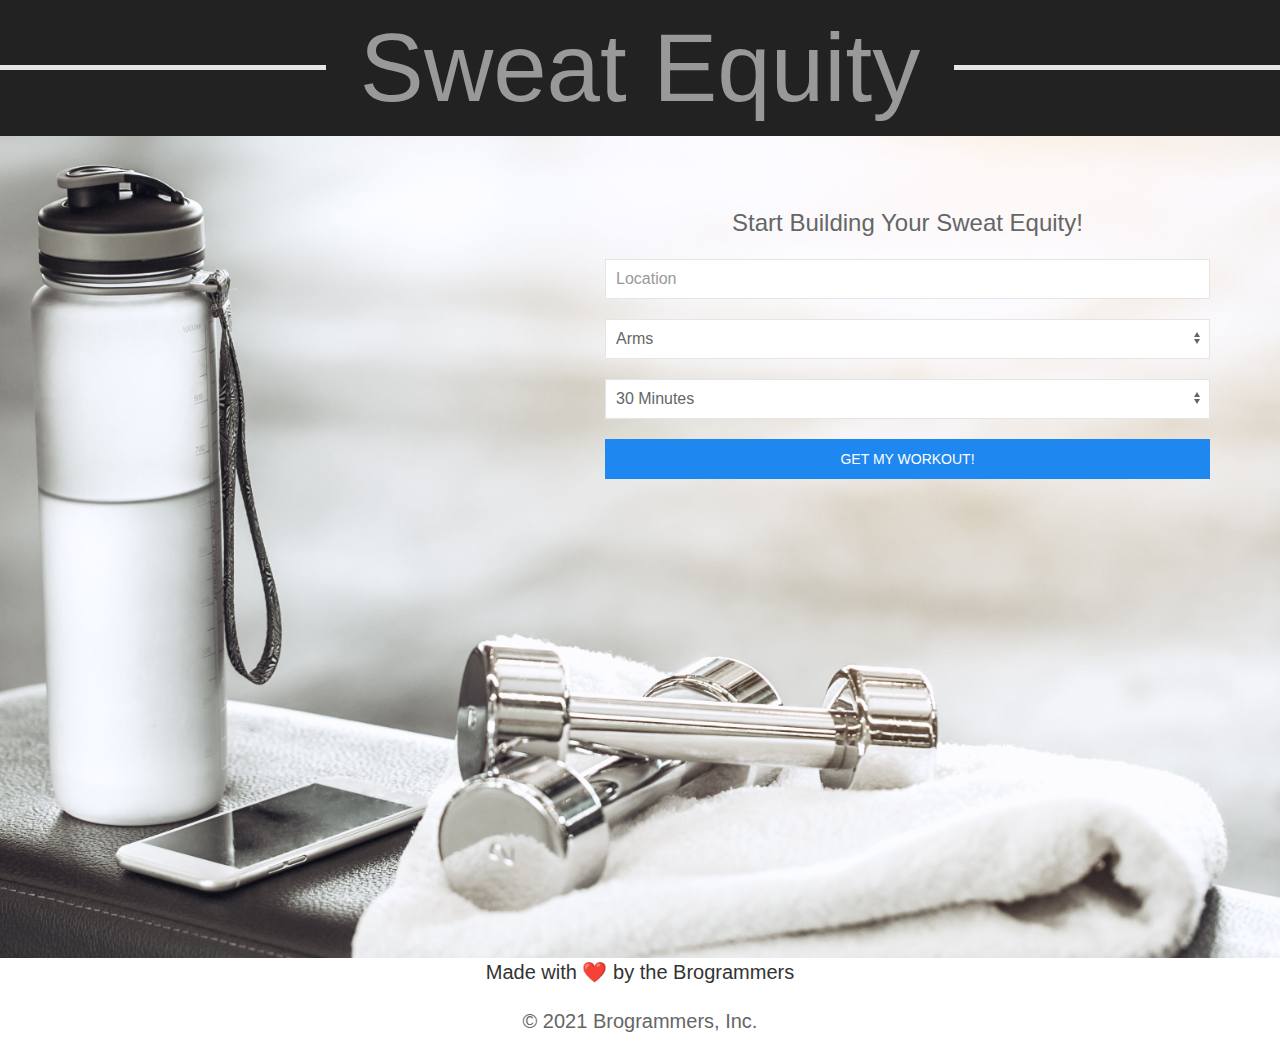
==== index.html @ e7f8662a "updated JS to add even listener to submit button and then fire off getWorkout function and get exerc" ====
<!DOCTYPE html>
<html lang="en">
<head>
    <meta charset="UTF-8">
    <meta http-equiv="X-UA-Compatible" content="IE=edge">
    <meta name="viewport" content="width=device-width, initial-scale=1.0">
    <link rel="stylesheet" href="./css/uikit.min.css" />
    <link rel="stylesheet" href="css/style.css">
    <script src="./js/uikit.min.js"></script>
    <script src="./js/uikit-icons.min.js"></script>
    <title>Sweat Equity</title>
</head>

<body>
    <header>
        <h1 class="uk-heading-line uk-text-muted uk-padding-small uk-text-center uk-heading-large uk-background-secondary uk-margin-remove-bottom"><span>Sweat Equity</span></h1>
    </header>

    <div class="uk-background-blend-lighten uk-background-cover uk-height-large" uk-height-viewport="offset-bottom: true" style="background-image: url(./images/mainbackground.jfif);">

        <form class="uk-flex .uk-flex-center@s uk-flex-right@l uk-margin-large-right">
            <fieldset class="uk-fieldset uk-width-1-2 uk-margin-large-top">
        
                <legend class="uk-legend uk-text-center uk-text-dark">Start Building Your Sweat Equity!</legend>
        
                <div class="uk-margin">
                    <input class="uk-input" type="text" placeholder="Location" id="location">
                </div>
        
                <div class="uk-margin">
                    <select class="uk-select" id="workout-input">
                        <option value="8">Arms</option>
                        <option value="12">Back</option>
                        <option value="11">Chest</option>
                        <option value="9">Legs</option>
                        <option value="13">Shoulders</option>
                    </select>
                </div>

                <div class="uk-margin">
                    <select class="uk-select" id="time-input">
                        <option id="time">30 Minutes</option>
                        <option id="time">1 Hour</option>
                        <option id="time">1:30 Hours</option>
                    </select>
                </div>

                <button class="uk-button uk-button-primary uk-width-1-1 uk-margin-small-bottom" id="getWorkout">Get My Workout!</button>
        
            </fieldset>
        </form>
    </div>

    <footer>
        <h4>Made with ❤️️ by the Brogrammers</h4>
        <p>
            &copy; 2021 Brogrammers, Inc.
        </p>
    </footer>

    <script src="./js/script.js"></script>

</body>

</html>
---- css/style.css ----
footer {
    text-align: center;
    font-size: 20px;
}
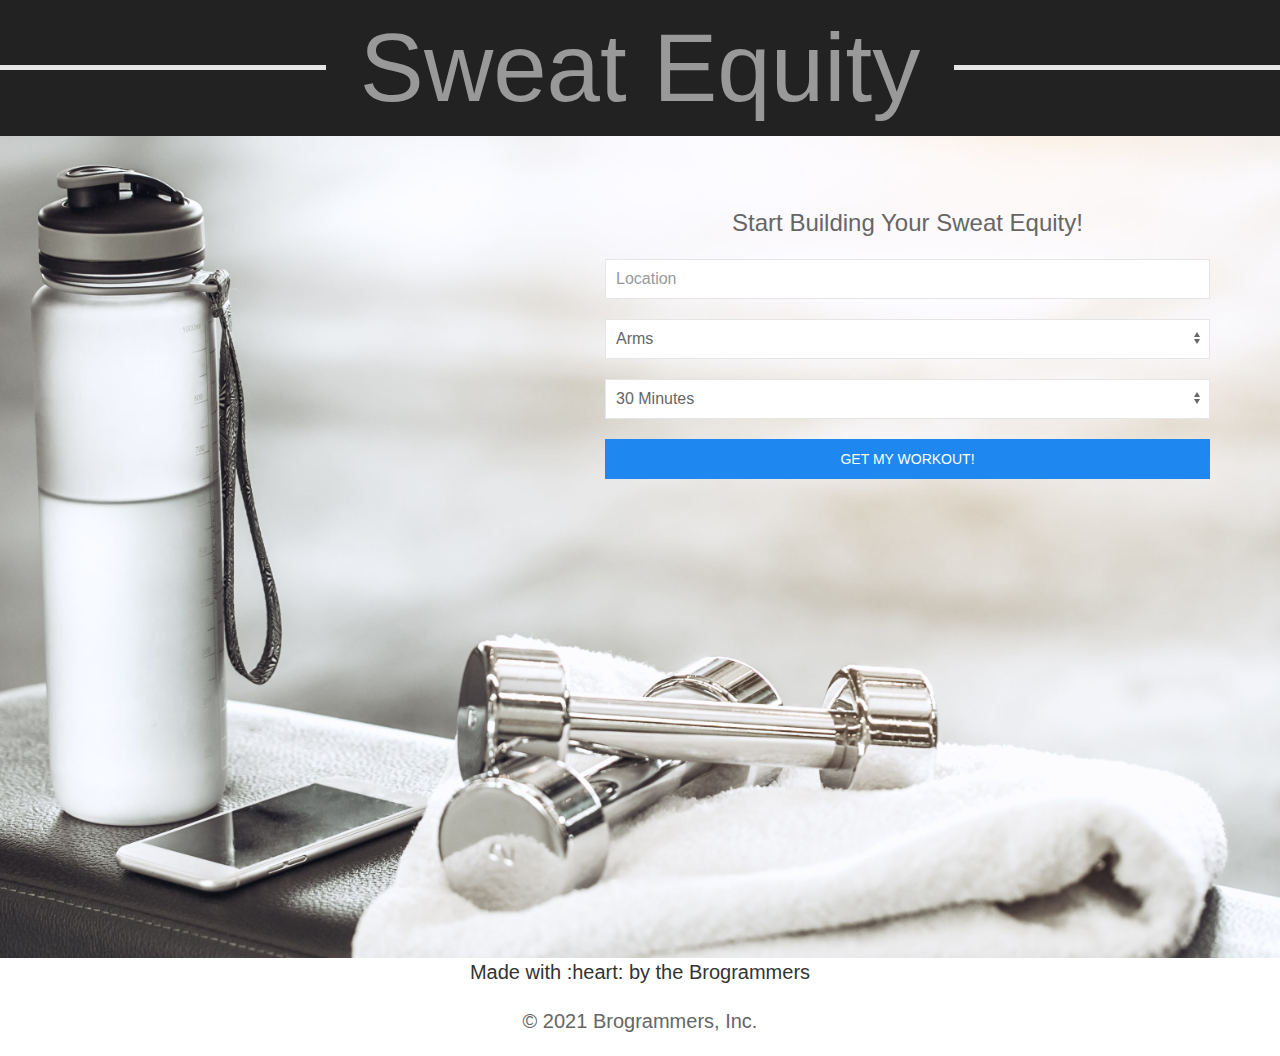
==== commit 27ca4cdc: "new commit with updated files and starting on local storage" ====
--- a/index.html
+++ b/index.html
@@ -1,65 +1,59 @@
 <!DOCTYPE html>
 <html lang="en">
+
 <head>
-    <meta charset="UTF-8">
-    <meta http-equiv="X-UA-Compatible" content="IE=edge">
-    <meta name="viewport" content="width=device-width, initial-scale=1.0">
-    <link rel="stylesheet" href="./css/uikit.min.css" />
-    <link rel="stylesheet" href="css/style.css">
-    <script src="./js/uikit.min.js"></script>
-    <script src="./js/uikit-icons.min.js"></script>
-    <title>Sweat Equity</title>
+  <meta charset="UTF-8">
+  <meta http-equiv="X-UA-Compatible" content="IE=edge">
+  <meta name="viewport" content="width=device-width, initial-scale=1.0">
+  <link rel="stylesheet" href="./css/uikit.min.css" />
+  <link rel="stylesheet" href="css/style.css">
+  <title>Sweat Equity</title>
 </head>
 
 <body>
-    <header>
-        <h1 class="uk-heading-line uk-text-muted uk-padding-small uk-text-center uk-heading-large uk-background-secondary uk-margin-remove-bottom"><span>Sweat Equity</span></h1>
-    </header>
-
-    <div class="uk-background-blend-lighten uk-background-cover uk-height-large" uk-height-viewport="offset-bottom: true" style="background-image: url(./images/mainbackground.jfif);">
-
-        <form class="uk-flex .uk-flex-center@s uk-flex-right@l uk-margin-large-right">
-            <fieldset class="uk-fieldset uk-width-1-2 uk-margin-large-top">
-        
-                <legend class="uk-legend uk-text-center uk-text-dark">Start Building Your Sweat Equity!</legend>
-        
-                <div class="uk-margin">
-                    <input class="uk-input" type="text" placeholder="Location" id="location">
-                </div>
-        
-                <div class="uk-margin">
-                    <select class="uk-select" id="workout-input">
-                        <option value="8">Arms</option>
-                        <option value="12">Back</option>
-                        <option value="11">Chest</option>
-                        <option value="9">Legs</option>
-                        <option value="13">Shoulders</option>
-                    </select>
-                </div>
-
-                <div class="uk-margin">
-                    <select class="uk-select" id="time-input">
-                        <option id="time">30 Minutes</option>
-                        <option id="time">1 Hour</option>
-                        <option id="time">1:30 Hours</option>
-                    </select>
-                </div>
-
-                <button class="uk-button uk-button-primary uk-width-1-1 uk-margin-small-bottom" id="getWorkout">Get My Workout!</button>
-        
-            </fieldset>
-        </form>
-    </div>
-
-    <footer>
-        <h4>Made with ❤️️ by the Brogrammers</h4>
-        <p>
-            &copy; 2021 Brogrammers, Inc.
-        </p>
-    </footer>
-
-    <script src="./js/script.js"></script>
-
+  <header>
+    <h1
+      class="uk-heading-line uk-text-muted uk-padding-small uk-text-center uk-heading-large uk-background-secondary uk-margin-remove-bottom">
+      <span>Sweat Equity</span></h1>
+  </header>
+  <div class="uk-background-blend-lighten uk-background-cover uk-height-large" uk-height-viewport="offset-bottom: true"
+    style="background-image: url(./images/mainbackground.jfif);">
+    <form class="uk-flex .uk-flex-center@s uk-flex-right@l uk-margin-large-right">
+      <fieldset class="uk-fieldset uk-width-1-2 uk-margin-large-top">
+        <legend class="uk-legend uk-text-center uk-text-dark">Start Building Your Sweat Equity!</legend>
+        <div class="uk-margin">
+          <input class="uk-input" type="text" placeholder="Location" id="location">
+        </div>
+        <div class="uk-margin">
+          <select class="uk-select" id="workout-input">
+            <option value="8">Arms</option>
+            <option value="12">Back</option>
+            <option value="11">Chest</option>
+            <option value="9">Legs</option>
+            <option value="13">Shoulders</option>
+          </select>
+        </div>
+        <div class="uk-margin">
+          <select class="uk-select" id="time-input">
+            <option id="time">30 Minutes</option>
+            <option id="time">1 Hour</option>
+            <option id="time">1:30 Hours</option>
+          </select>
+        </div>
+        <button class="uk-button uk-button-primary uk-width-1-1 uk-margin-small-bottom" id="getWorkout">Get My
+          Workout!</button>
+      </fieldset>
+    </form>
+  </div>
+  <footer>
+    <h4>Made with :heart:️ by the Brogrammers</h4>
+    <p>
+      &copy; 2021 Brogrammers, Inc.
+    </p>
+  </footer>
+  <script src="./js/uikit.min.js"></script>
+  <script src="./js/uikit-icons.min.js"></script>
+  <script src="./js/script.js"></script>
 </body>
 
 </html>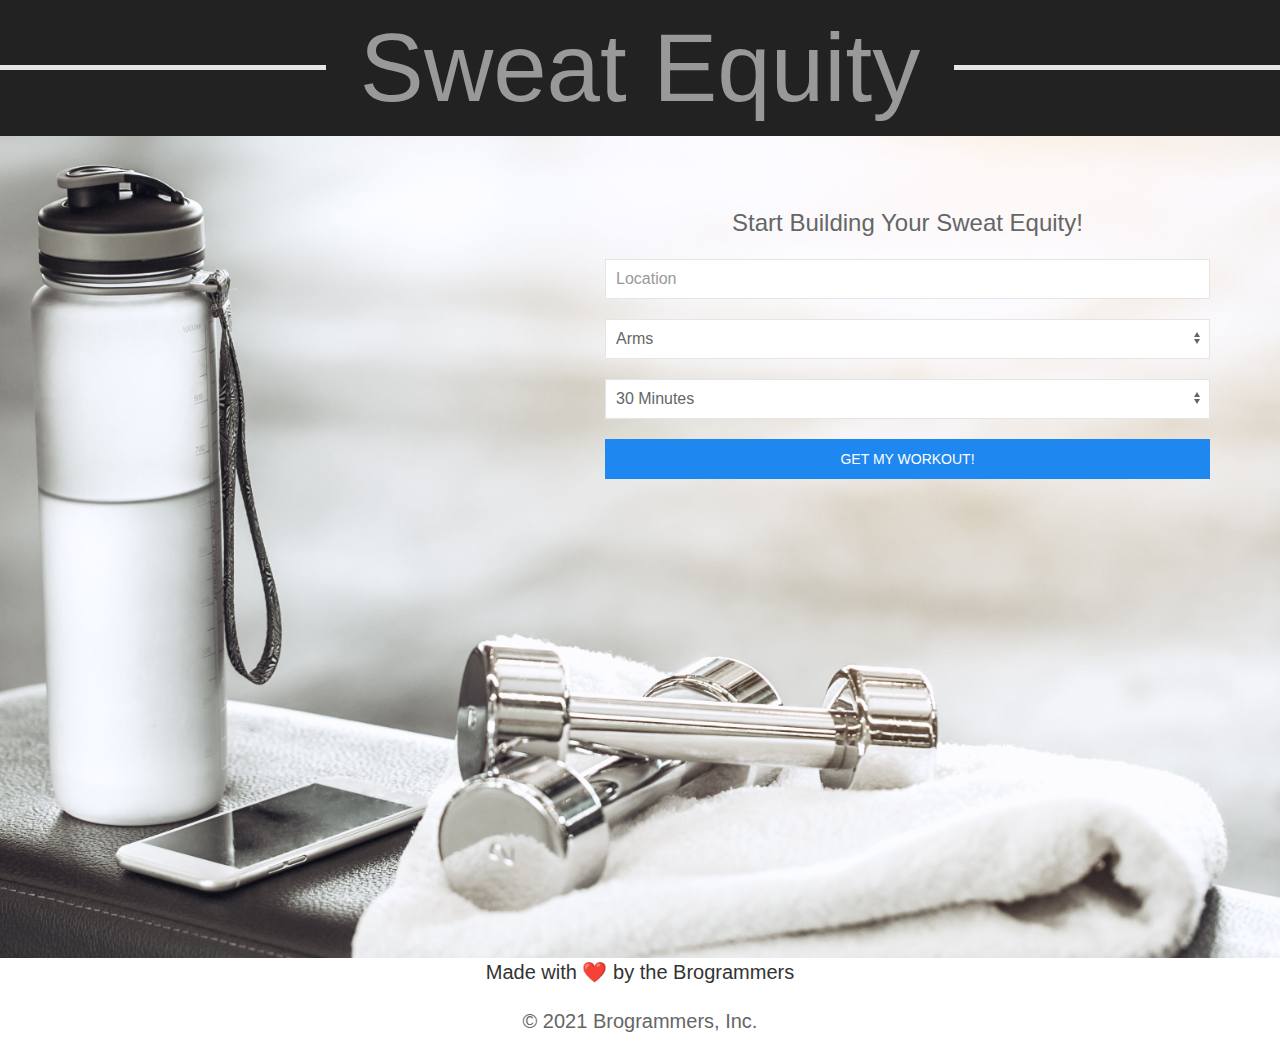
==== commit 0926d26c: "updated script.js with forloop and updated index.html value tags" ====
--- a/index.html
+++ b/index.html
@@ -1,59 +1,65 @@
 <!DOCTYPE html>
 <html lang="en">
-
 <head>
-  <meta charset="UTF-8">
-  <meta http-equiv="X-UA-Compatible" content="IE=edge">
-  <meta name="viewport" content="width=device-width, initial-scale=1.0">
-  <link rel="stylesheet" href="./css/uikit.min.css" />
-  <link rel="stylesheet" href="css/style.css">
-  <title>Sweat Equity</title>
+    <meta charset="UTF-8">
+    <meta http-equiv="X-UA-Compatible" content="IE=edge">
+    <meta name="viewport" content="width=device-width, initial-scale=1.0">
+    <link rel="stylesheet" href="./css/uikit.min.css" />
+    <link rel="stylesheet" href="css/style.css">
+    <script src="./js/uikit.min.js"></script>
+    <script src="./js/uikit-icons.min.js"></script>
+    <title>Sweat Equity</title>
 </head>
 
 <body>
-  <header>
-    <h1
-      class="uk-heading-line uk-text-muted uk-padding-small uk-text-center uk-heading-large uk-background-secondary uk-margin-remove-bottom">
-      <span>Sweat Equity</span></h1>
-  </header>
-  <div class="uk-background-blend-lighten uk-background-cover uk-height-large" uk-height-viewport="offset-bottom: true"
-    style="background-image: url(./images/mainbackground.jfif);">
-    <form class="uk-flex .uk-flex-center@s uk-flex-right@l uk-margin-large-right">
-      <fieldset class="uk-fieldset uk-width-1-2 uk-margin-large-top">
-        <legend class="uk-legend uk-text-center uk-text-dark">Start Building Your Sweat Equity!</legend>
-        <div class="uk-margin">
-          <input class="uk-input" type="text" placeholder="Location" id="location">
-        </div>
-        <div class="uk-margin">
-          <select class="uk-select" id="workout-input">
-            <option value="8">Arms</option>
-            <option value="12">Back</option>
-            <option value="11">Chest</option>
-            <option value="9">Legs</option>
-            <option value="13">Shoulders</option>
-          </select>
-        </div>
-        <div class="uk-margin">
-          <select class="uk-select" id="time-input">
-            <option id="time">30 Minutes</option>
-            <option id="time">1 Hour</option>
-            <option id="time">1:30 Hours</option>
-          </select>
-        </div>
-        <button class="uk-button uk-button-primary uk-width-1-1 uk-margin-small-bottom" id="getWorkout">Get My
-          Workout!</button>
-      </fieldset>
-    </form>
-  </div>
-  <footer>
-    <h4>Made with :heart:️ by the Brogrammers</h4>
-    <p>
-      &copy; 2021 Brogrammers, Inc.
-    </p>
-  </footer>
-  <script src="./js/uikit.min.js"></script>
-  <script src="./js/uikit-icons.min.js"></script>
-  <script src="./js/script.js"></script>
+    <header>
+        <h1 class="uk-heading-line uk-text-muted uk-padding-small uk-text-center uk-heading-large uk-background-secondary uk-margin-remove-bottom"><span>Sweat Equity</span></h1>
+    </header>
+
+    <div class="uk-background-blend-lighten uk-background-cover uk-height-large" uk-height-viewport="offset-bottom: true" style="background-image: url(./images/mainbackground.jfif);">
+
+        <form class="uk-flex .uk-flex-center@s uk-flex-right@l uk-margin-large-right">
+            <fieldset class="uk-fieldset uk-width-1-2 uk-margin-large-top">
+        
+                <legend class="uk-legend uk-text-center uk-text-dark">Start Building Your Sweat Equity!</legend>
+        
+                <div class="uk-margin">
+                    <input class="uk-input" type="text" placeholder="Location" id="location">
+                </div>
+        
+                <div class="uk-margin">
+                    <select class="uk-select" id="workout-input">
+                        <option value="8">Arms</option>
+                        <option value="12">Back</option>
+                        <option value="11">Chest</option>
+                        <option value="9">Legs</option>
+                        <option value="13">Shoulders</option>
+                    </select>
+                </div>
+
+                <div class="uk-margin">
+                    <select class="uk-select" id="time-input">
+                        <option value="3">30 Minutes</option>
+                        <option value="6">1 Hour</option>
+                        <option value="9">1:30 Hours</option>
+                    </select>
+                </div>
+
+                <button class="uk-button uk-button-primary uk-width-1-1 uk-margin-small-bottom" id="getWorkout">Get My Workout!</button>
+        
+            </fieldset>
+        </form>
+    </div>
+
+    <footer>
+        <h4>Made with ❤️️ by the Brogrammers</h4>
+        <p>
+            &copy; 2021 Brogrammers, Inc.
+        </p>
+    </footer>
+
+    <script src="./js/script.js"></script>
+
 </body>
 
 </html>